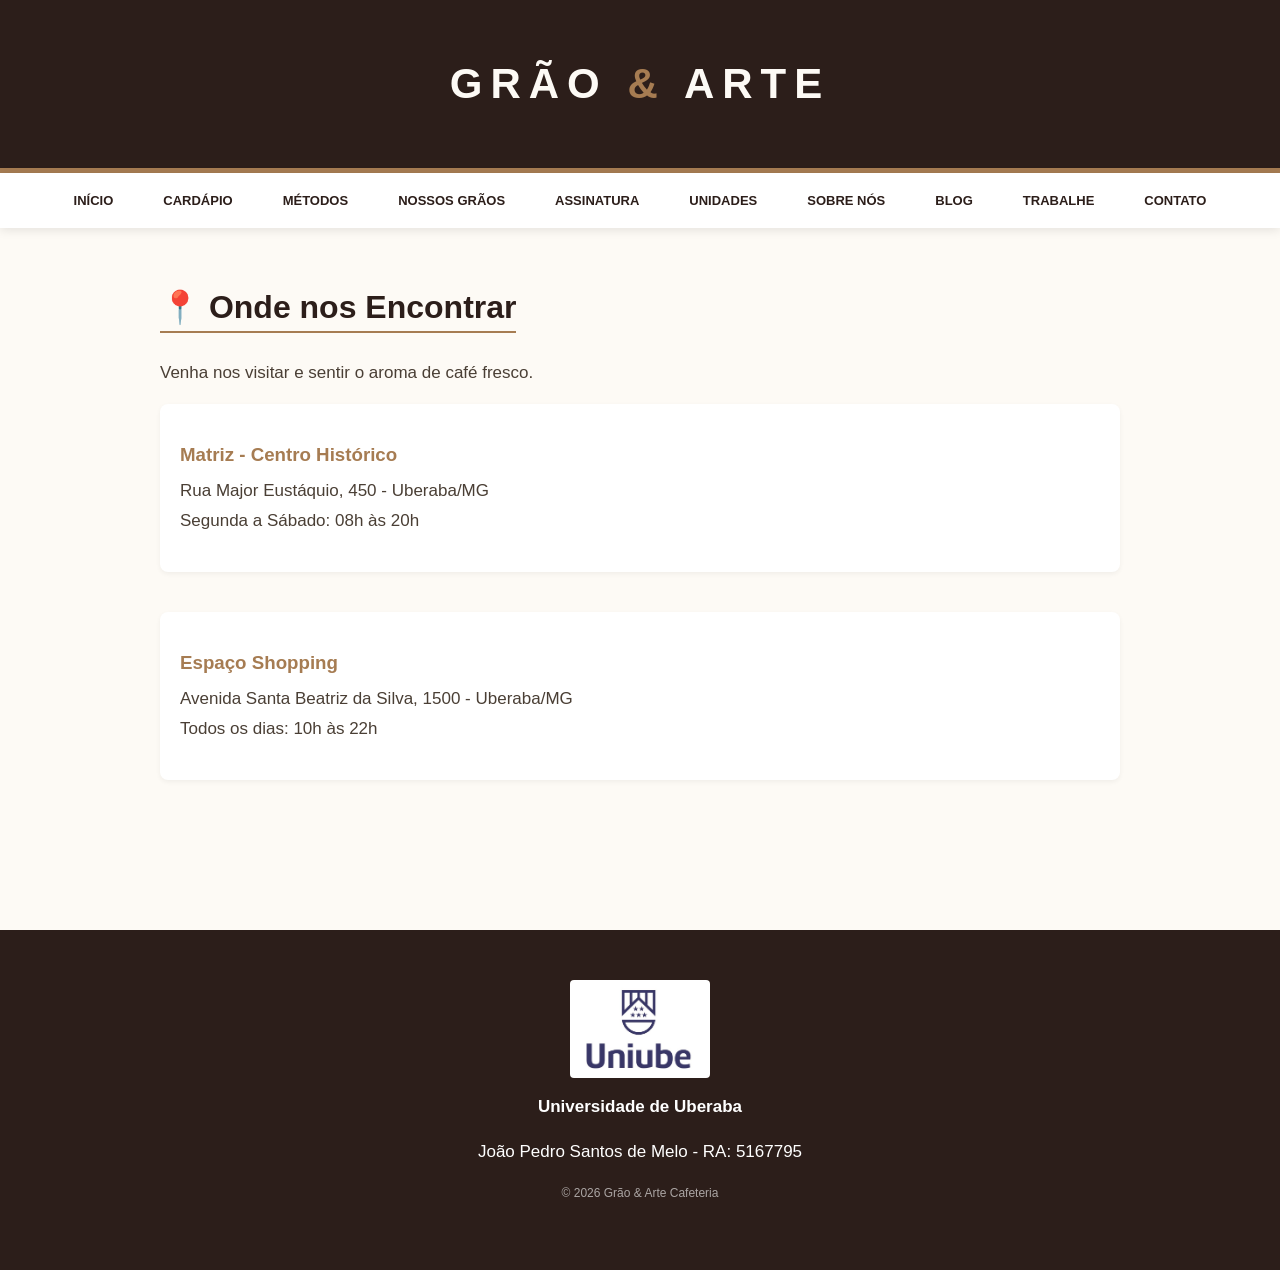
==== unidades.html @ b06d5fe4 "Add files via upload" ====
<!DOCTYPE html>
<html lang="pt-br">

<head>
    <meta charset="UTF-8">
    <title>Unidades | Grão & Arte</title>
    <link rel="stylesheet" href="css/style.css">
    <link rel="icon" type="image/png" href="imagens/coffe-cup.png">
</head>

<body>
    <header><a href="index.html" class="logo-text">Grão <span>&</span> Arte</a></header>
    <nav>
        <ul>
            <li><a href="index.html">Início</a></li>
            <li><a href="cardapio.html">Cardápio</a></li>
            <li><a href="metodos.html">Métodos</a></li>
            <li><a href="graos.html">Nossos Grãos</a></li>
            <li><a href="assinatura.html">Assinatura</a></li>
            <li><a href="unidades.html">Unidades</a></li>
            <li><a href="sobre.html">Sobre Nós</a></li>
            <li><a href="blog.html">Blog</a></li>
            <li><a href="trabalhe.html">Trabalhe</a></li>
            <li><a href="contato.html">Contato</a></li>
        </ul>
    </nav>

    <main>
        <h2>📍 Onde nos Encontrar</h2>
        <p>Venha nos visitar e sentir o aroma de café fresco.</p>
        <section>
            <h3>Matriz - Centro Histórico</h3>
            <p>Rua Major Eustáquio, 450 - Uberaba/MG<br>Segunda a Sábado: 08h às 20h</p>
        </section>
        <section>
            <h3>Espaço Shopping</h3>
            <p>Avenida Santa Beatriz da Silva, 1500 - Uberaba/MG<br>Todos os dias: 10h às 22h</p>
        </section>
    </main>

    <footer>
        <a href="https://www.uniube.br/" target="_blank">
            <img src="imagens/UNIUBE.jpg" alt="Uniube" class="logo-uniube">
        </a>
        <p><strong>Universidade de Uberaba</strong></p>
        <p>João Pedro Santos de Melo - RA: 5167795</p>
        <p style="margin-top:15px; font-size: 12px; opacity: 0.6;">&copy; 2026 Grão & Arte Cafeteria</p>
    </footer>
</body>

</html>
---- css/style.css ----
:root {
    --cafe: #2c1e1a;
    --terracota: #a67c52;
    --creme: #fdfaf5;
    --branco: #ffffff;
    --texto: #4a3f35;
    --detalhe: #e8e2d6;
}

* { margin: 0; padding: 0; box-sizing: border-box; }

body {
    font-family: 'Segoe UI', Tahoma, sans-serif;
    background-color: var(--creme);
    color: var(--texto);
    display: flex;
    flex-direction: column;
    min-height: 100vh;
}

header {
    background-color: var(--cafe);
    padding: 60px 20px;
    text-align: center;
    border-bottom: 5px solid var(--terracota);
}

.logo-text {
    color: var(--creme);
    font-size: 42px;
    text-decoration: none;
    font-weight: bold;
    text-transform: uppercase;
    letter-spacing: 8px;
}

.logo-text span { color: var(--terracota); }

nav {
    background: var(--branco);
    box-shadow: 0 2px 10px rgba(0,0,0,0.1);
    position: sticky;
    top: 0;
    z-index: 1000;
}

nav ul {
    display: flex;
    justify-content: center;
    flex-wrap: wrap;
    list-style: none;
}

nav ul li a {
    display: block;
    padding: 20px 25px;
    color: var(--cafe);
    text-decoration: none;
    font-weight: 600;
    font-size: 13px;
    text-transform: uppercase;
    transition: 0.3s;
}

nav ul li a:hover { color: var(--terracota); background: #fdfaf5; }

main {
    flex: 1;
    padding: 60px 20px;
    max-width: 1000px;
    margin: 0 auto;
    width: 100%;
}

section { margin-bottom: 40px; padding: 20px; background: white; border-radius: 8px; box-shadow: 0 2px 5px rgba(0,0,0,0.05); }

h2 { color: var(--cafe); margin-bottom: 25px; font-size: 32px; border-bottom: 2px solid var(--terracota); display: inline-block; padding-bottom: 5px; }
h3 { color: var(--terracota); margin: 20px 0 10px; }
p { margin-bottom: 15px; line-height: 1.8; font-size: 17px; }

table { width: 100%; border-collapse: collapse; margin-top: 25px; background: white; }
th, td { border: 1px solid #ddd; padding: 15px; text-align: left; }
th { background: var(--cafe); color: white; text-transform: uppercase; }

form { display: flex; flex-direction: column; gap: 20px; max-width: 600px; margin: 0 auto; }
input, textarea, select { padding: 15px; border: 1px solid #ccc; border-radius: 5px; font-size: 16px; }
button { background: var(--terracota); color: white; padding: 15px; border: none; border-radius: 5px; cursor: pointer; font-weight: bold; font-size: 16px; transition: 0.3s; }
button:hover { background: var(--cafe); transform: translateY(-2px); }




footer {
    background: var(--cafe);
    color: white;
    padding: 50px 20px;
    text-align: center;
    margin-top: 50px;
}


footer a {
    display: inline-block;
    text-decoration: none;
    margin-bottom: 10px;
}


.logo-uniube {
    width: 140px !important; 
    height: auto !important;
    display: block;
    background-color: white;
    padding: 4px;
    border-radius: 4px;
}

.img-controlada {
    max-width: 50%;
    height: auto;
    display: block;
    margin: 0 auto 15px;
    border-radius: 8px;
    box-shadow: 0 4px 8px rgba(0,0,0,0.1);
}

.grid-2 { display: grid; grid-template-columns: 1fr 1fr; gap: 30px; }
@media (max-width: 768px) { .grid-2 { grid-template-columns: 1fr; } }
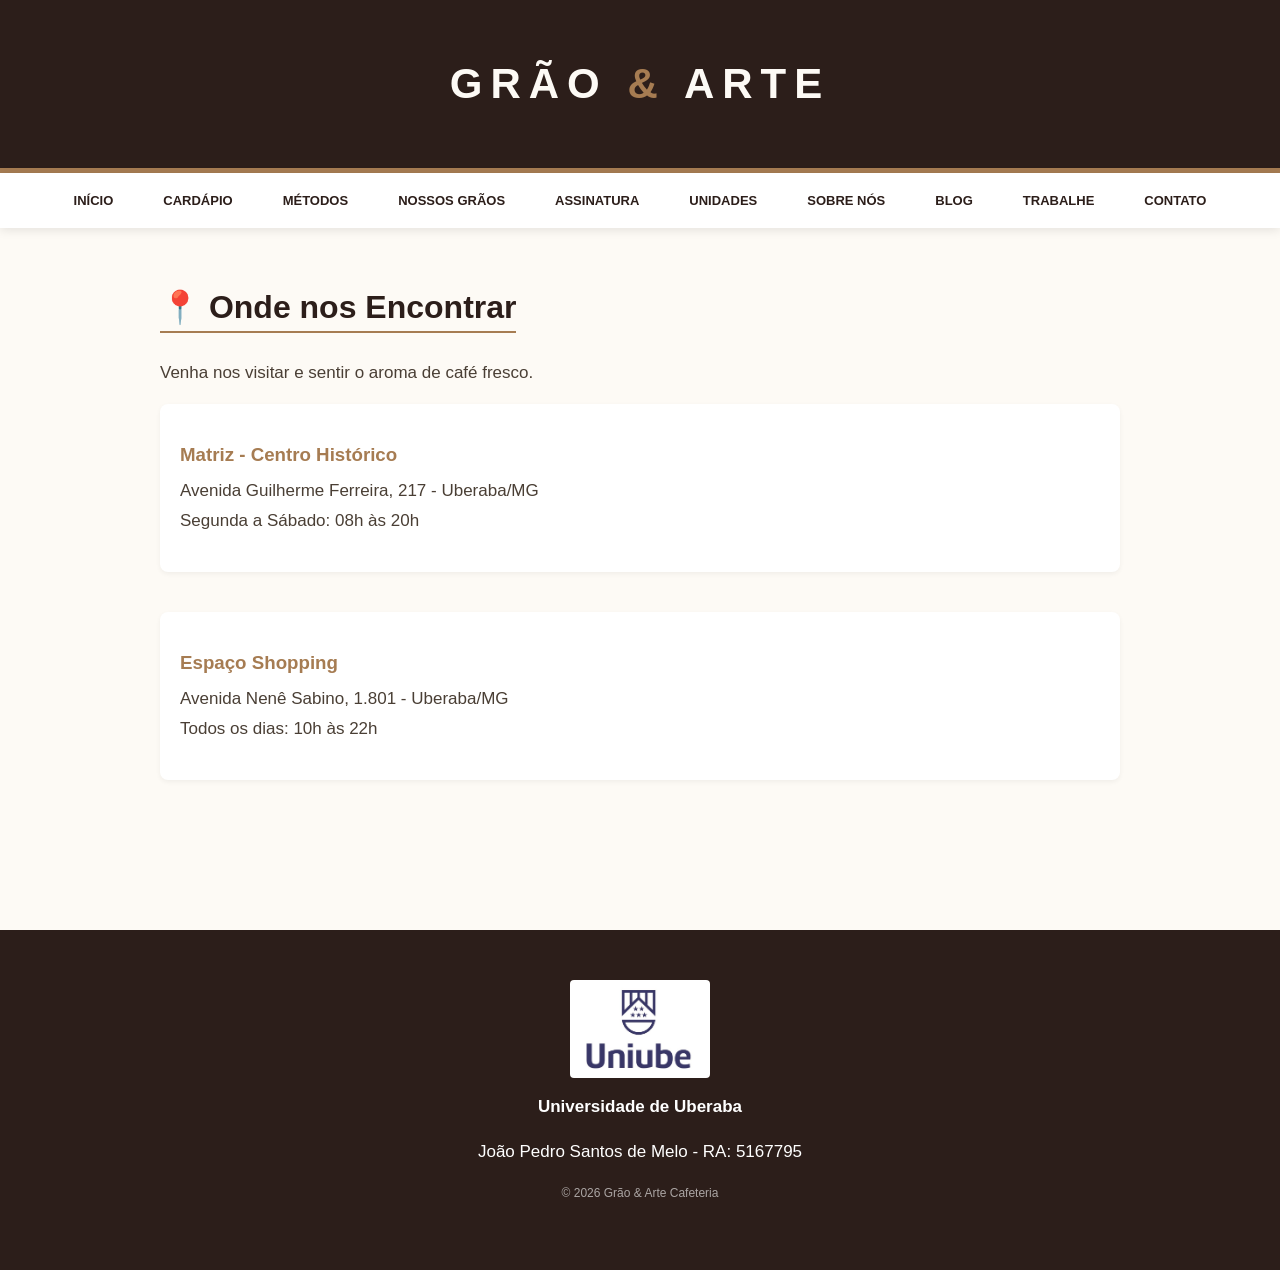
==== commit 33d4048c: "Add files via upload" ====
--- a/unidades.html
+++ b/unidades.html
@@ -30,11 +30,11 @@
         <p>Venha nos visitar e sentir o aroma de café fresco.</p>
         <section>
             <h3>Matriz - Centro Histórico</h3>
-            <p>Rua Major Eustáquio, 450 - Uberaba/MG<br>Segunda a Sábado: 08h às 20h</p>
+            <p>Avenida Guilherme Ferreira, 217 - Uberaba/MG<br>Segunda a Sábado: 08h às 20h</p>
         </section>
         <section>
             <h3>Espaço Shopping</h3>
-            <p>Avenida Santa Beatriz da Silva, 1500 - Uberaba/MG<br>Todos os dias: 10h às 22h</p>
+            <p>Avenida Nenê Sabino, 1.801 - Uberaba/MG<br>Todos os dias: 10h às 22h</p>
         </section>
     </main>
 
